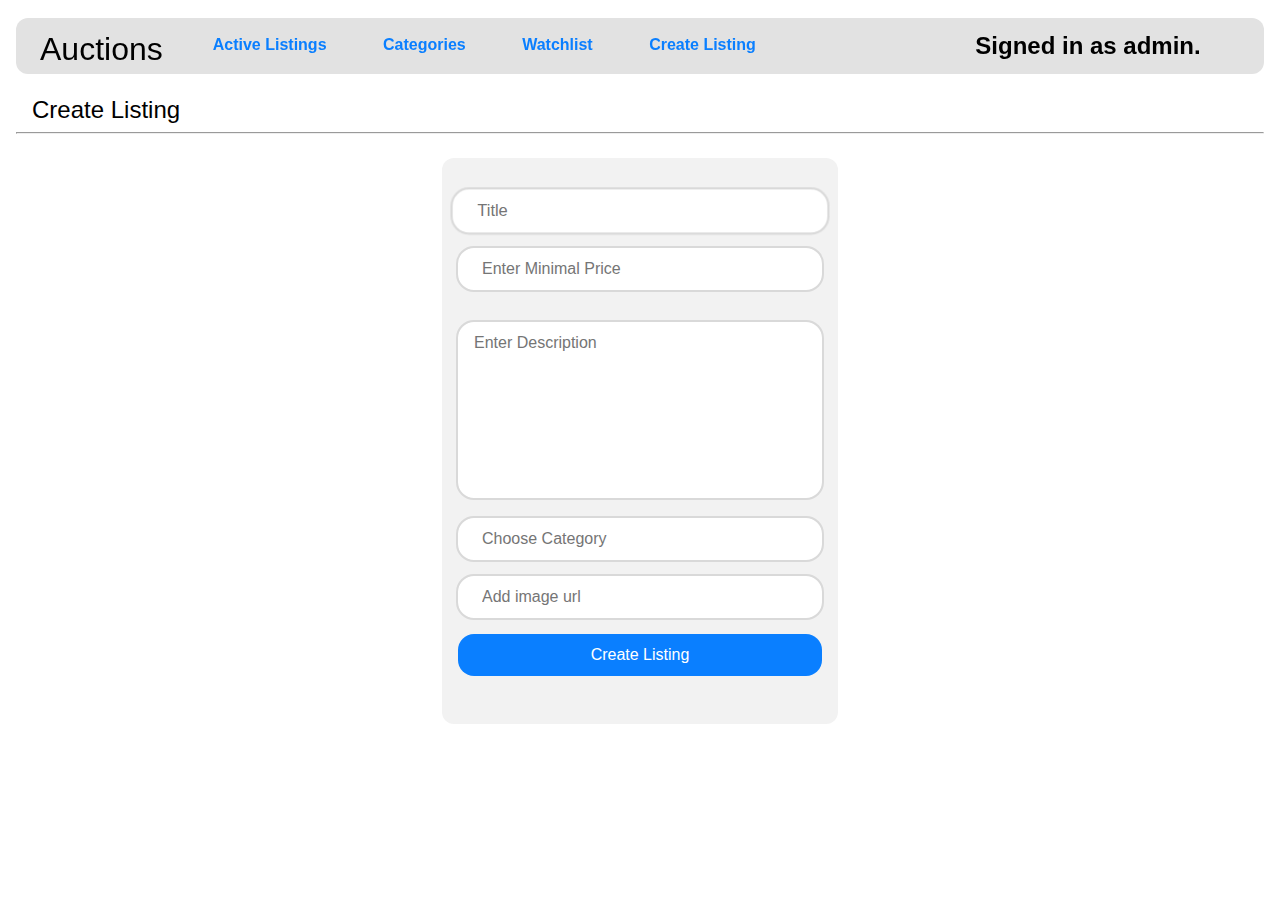
==== create.html @ 3bd66eee "Animations upgrade" ====
<!DOCTYPE html>
<html lang="en">
    <head>
        <title>Auctions</title>
        <meta charset="UTF-8">
        <meta http-equiv="X-UA-Compatible" content="IE=edge">
        <meta name="viewport" content="width=device-width, initial-scale=1.0">
        <link href="styles/styles.css" rel="stylesheet">
    </head>
    <body>
        <div class="nav-bg hide" id="nav-blur"></div>
        <nav id="nav">
            <div class="navbar">
                <h1>Auctions</h1>
                <div class="nav-burger" id="nav-burger">
                    <button onclick="OpenList()">
                        <span></span>
                        <span></span>
                        <span></span>
                    </button>
                </div>
                <ul class="nav">
                    <hr>
                    <li class="nav-item">
                        <a class="nav-link" href="/">Active Listings</a>
                    </li>
                    
                        <li class="nav-item">
                            <a class="nav-link" href="/">Categories</a>
                        </li>
        
                        <li class="nav-item">
                            <a class="nav-link" href="/">Watchlist</a>
                        </li>
        
                        <li class="nav-item">
                            <a class="nav-link" href="/create">Create Listing</a>
                        </li>
                    
                    <hr>
                </ul>
                <div class="nav-message">
                    
                        <div class="nav-message-active"><a href="/logout"><p>Signed in as <strong>admin</strong>. </p><img src="/static/auctions/SignOut.svg" alt=""></a></div>
                    
                </div>
            </div>
        </nav>
        

    <h2 class="title">Create Listing</h2>
    <hr>

    <form action="/create" class="create-form" autocomplete="off" method="post">
        <input type="hidden" name="csrfmiddlewaretoken" value="FhvvlzDaL7K8yLmzliSYatq9e7WBdjI8u5z8JBcuHL1wVJc4XmQLJcMqTl8OjlMo">
        <div class="create-input">
            <input class="form-control" autofocus type="text" name="title" maxlength="64" placeholder="Title" required>
        </div>
        <div class="create-input">
            <input class="form-control" type="number" min="0" name="price" placeholder="Enter Minimal Price" required>
        </div>
        <div class="create-input">
            <textarea class="form-control create-description" type="text" maxlength="128" name="description" placeholder="Enter Description"></textarea>
        </div>
        <div class="create-input">
            <input class="form-control create-category" type="select" list="category" name="category" placeholder="Choose Category">
        </div>
        <div class="create-input">
            <input class="form-control" type="url" name="image" placeholder="Add image url">
        </div>
        <input class="create-submit" type="submit" value="Create Listing">
    </form>

    <datalist id="category">
        <option value="Edge">
        <option value="Firefox">
        <option value="Chrome">
        <option value="Opera">
        <option value="Safari">
    </datalist>

    </body>
    <script src="scripts/scripts.js"></script>
</html>
---- styles/styles.css ----
:root{
    --white: #ffffff;
    --white-95: #f2f2f2;
    --white-90: #e2e2e2;
    --white-85: #D9D9D9;
    --white-50: #808080;
    --white-70: #b2b2b2;
    --blue: #0A7FFF;
    --light-blue: #248DFF;
    --red: #E52E2E;
    --light-red: #FFE0E0;
}
body{
    padding: 0;
    margin: 0;
    font-family: Roboto, sans-serif;
}
.hide{
    visibility: hidden !important; 
    opacity: 0;
}
.show{
    visibility: visible; 
    opacity: 1;
}
textarea, input{
    font-size: 16px;
    margin: 0 16px 16px 16px;
    background-color: var(--white);
    border-radius: 16px;
    padding: 12px 24px;
    border: none;
    width: calc(100% - 80px);
    outline: 2px solid var(--white-85);
    transition: all .2s ease;
}

input[type=submit]{
    background-color: var(--blue);
    color: var(--white);
    font-size: 16px;
    border: none;
    outline: none;
    text-decoration: none;
    padding: 12px 0px;
    margin: 64px 16px 16px 16px;
    margin-top: auto;
    border-radius: 16px;
    cursor: pointer; 
    width: calc(100% - 32px);
    -webkit-tap-highlight-color: transparent;
    transition: all .2s ease;
}
input[type=submit]:active{
    transform: scale(1.03); 
    background-color: var(--light-blue);
}
textarea:focus, input:focus{
    transform: scale(1.03); 
}
form{
    position: relative;
    display: flex;
    flex-direction: column;
    background-color: var(--white-95);
    margin: 8px 16px;
    border-radius: 12px;
    max-width: 396px;
    padding: 32px 0 32px 0;
}
a{
    color: var(--blue);
    font-weight: bold;
    text-decoration: none;
    -webkit-tap-highlight-color: transparent;
}
h2{
    margin: 96px 32px 8px 32px;
    font-weight: normal;
}
nav{
    position: fixed;
    width: calc(100% - 32px);
    top: 0px;
    margin: 18px 16px;
    height: 56px;
    background-color: var(--white-90);
    border-radius: 12px;
    clip-path: polygon(0 0, 100% 0, 100% 100%, 0 100%);
    transition: height 0.5s cubic-bezier(0.4, 0, 0, 1.02);
    z-index: 4;
}
.nav-active{
    height: 416px;
}
.navbar{
    position: absolute;
    width: 100%;
    height: 100%;
}
.navbar h1{
    position: relative;
    float: left;
    margin: 13px 24px;
    padding: 0;
    font-weight: normal;
}
.nav-burger{
    position: relative;
    float: right;
    width: 48px;
    height: 48px;
    margin: 4px 24px;
}
.nav-burger button{
    width: 48px;
    height: 48px;
    border-radius: 50%;
    border: none;
    outline: none;
    background-color: transparent;
}  
.nav-burger button:active{
    background-color: var(--white-85);
}
.nav-burger span{
    top: 12px;
    left: 9px;
    position: absolute;
    width: 28px;
    height: 3px;
    border-radius: 2px;
    background-color: black;
    transition: all 0.4s;
}
.nav-burger span:nth-child(2){
    margin-top: 10px;
    
}
.nav-burger span:nth-child(3){
    margin-top: 20px;
    
}

.nav-active span:nth-child(1){
    top: 22px;
    transform: rotate(135deg);
}
.nav-active span:nth-child(2){
    opacity: 0;
    visibility: hidden;
    transform: rotate(180deg);
}
.nav-active span:nth-child(3){
    margin-top: 10px;
    transform: rotate(225deg);
}
.navbar ul{
    margin: 56px 24px 0 24px;
    padding: 0;
    list-style: none;
}
.navbar hr{
    border-radius: 2px;
    background-color: black;
    margin-bottom: 16px;
}
.navbar .nav-link{
    text-decoration: none;
    color: var(--blue);
    -webkit-tap-highlight-color: transparent;
}
.navbar .nav-item {
    font-size: 24px;
    padding: 8px 24px;
    margin: 8px 0;
    border-radius: 12px;
    transition: all .2s ease;
}
.navbar .nav-item:hover{
    background-color: var(--white-85);
}
.nav-message{
    position: relative;
    font-size: 24px;
    margin: 4px auto;
    max-width: 280px;
    transition: all .2s ease;
    padding: 16px 0;
}
.nav-message-active{
    transition: .2s ease;
}
.nav-message p{
    margin: 8px auto;
}
.nav-message img{
    padding: 12px;
    height: 24px;
    border-radius: 12px;
    -webkit-user-drag: none;
}
.nav-message-active:active, .navbar .nav-item:active{
    transform: scale(0.9);
}
.nav-message a{
    color: black;
    display: flex;
    flex-direction: row;
}
.nav-bg{
    position: fixed;
    top: 0;
    visibility: visible;
    opacity: 1;
    width: 100%;
    height: 100%;
    padding: 0;
    margin: 0;
    background: rgba(0, 0, 0, 0.6);
    z-index: 3;
    transition: all 0.4s ease-in-out;
}
hr{
    margin: 0 16px;
    background-color: black;
}
.grid{
    display: flex;
    flex-direction: row;
    justify-content: space-around;
    flex-wrap: wrap;
    flex-shrink: 1;
}
.card{
    position: relative;
    display: flex;
    flex-direction: column;
    background-color: var(--white-95);
    width: 280px;
    margin: 32px;
    border-radius: 12px;
}
.card-img img{
    width: 216px;
    height: 216px;
    margin: 32px 32px 16px 32px;
    border-radius: 12px;
    border: none;
}
.title{
    margin: 96px 32px 8px 32px;
    font-weight: normal;
}
.card-body{
    height: 288px;
    display: flex;
    text-align: center;
    flex-direction: column;
    justify-content: flex-end;
    margin: 32px 16px 0 16px;
}
.card-body p{
    margin: 4px 0 0 0;
}
.card-title{
    font-weight: bold;
    font-size: 24px;
}
.card-price{
    font-weight: bold;
    font-size: 20px;
}
.card-date{
    color: var(--white-50);
}
.card-button{
    background-color: var(--blue);
    color: var(--white);
    font-size: 16px;
    border: none;
    outline: none;
    text-decoration: none;
    padding: 12px 0px;
    margin: 0 16px 32px 16px;
    margin-top: auto;
    border-radius: 16px;
    font-weight: normal;
    cursor: pointer;   
    
}
.card-button:active{
    transform: scale(1.03); 
    background-color: var(--light-blue);
}
.create-submit{
    margin: 16px;
}
.card-button:active, .listing-submit:active, .create-submit:active{
    background-color: var(--light-blue);
    -webkit-tap-highlight-color: transparent;
}
.card-description{
    overflow-wrap: break-word;
}
.listing-form{
    display: flex;
    flex-direction: column;
}
.listing-image{ 
    width: 196px;
    height: 196px;
    margin: 32px auto 16px auto;
    border-radius: 12px;
}
.listing-description, .listing-price{
    font-size: 20px;
    align-items: left;
    margin: 8px 32px;
    overflow-wrap: break-word;
}
.listing-price{
    text-align: center;
    font-weight: bold;
}
.listing-body, .comment-section{
    position: relative;
    display: flex;
    flex-direction: column;
    background-color: var(--white-95);
    margin: 8px 16px;
    border-radius: 12px;
    max-width: 396px;
}
.listing-text{
    font-size: 20px;
    margin: 16px 16px 8px 16px;
}
.listing-input{
    margin: 8px 16px 16px 16px;
}
.listing-details{
    margin: 0 16px;
    font-size: 20px;
}
.listing-details-list{
    margin-top: 8px;
}
.details-item a{
    color: var(--blue);
    text-decoration: none;
    -webkit-tap-highlight-color: none;
}
.comment-title{
    margin: 8px 32px;
    font-weight: normal;
}
.comment-message{
    margin: 16px;
}
.comment-input{
    margin: 16px;
}
.create-form{
    display: flex;
    flex-direction: column;
    background-color: var(--white-95);
    border-radius: 12px;
}
.create-description{
    width: calc(100% - 64px);
}
.create-description{
    font-family: Roboto, sans-serif;
    word-wrap: break-word;
    word-break: break-all;
    margin: 16px;
    padding: 12px 16px 128px 16px;
    overflow: auto;
    resize: none;
}
.create-category input::-webkit-calendar-picker-indicator{
    display: none;
}
.form-link{
    margin: auto;
}
.form-message{
    position: absolute;
    display: flex;
    justify-content: center;
    flex-direction: column;
    padding: 16px;
    z-index: 2;
    background-color: var(--light-red);
    width: calc(100% - 32px);
    height: 64px;
    bottom: 0;
    margin: 16px;
    padding: 0;
    text-align: center;
    align-items: center;
    vertical-align: middle;
    animation: slide-up .4s cubic-bezier(0.18, 0.89, 0.32, 1.28);
    border-radius: 12px;
    color: var(--red);
}

@keyframes slide-up {
    0% {
        opacity: 0;
        transform: translateY(82px);
    }
    100% {
        opacity: 1;
        transform: translateY(0);
    }
}
.login-message:after {
    content: ' ';
    
}
@media screen and (min-width: 1200px) {
    .nav-burger{
        display: none;
    }
    .navbar{
        display: flex;
        flex-direction: row;
    }
    .nav{
        height: 56px;
    }
    .nav-active{
        height: 56px;
    }
    .navbar ul{
        margin: 18px auto;
        display: inline;
        position: relative;
        float: center;
        width: 100%;
    }
    .nav hr{
        display: none;
    }
    .navbar .nav-item {
        font-size: 16px;
        padding: 8px 24px;
        display: inline;
        margin: 24px 2px;
    }
    .nav-message{
        float: right;
        margin: 18px 0;
        min-width: 280px;
    }
    input[type=submit]:hover{
        background-color: var(--light-blue); 
    }
    .card-button:hover{
        background-color: var(--light-blue);
    }
    .nav-message{
        margin: auto 24px;
        padding: 0;
    }    
    .nav-message p{
        margin: auto;
    }
    .nav-message-active img:hover{
        background-color: var(--white-85);
    }
    form{
        margin: 24px auto;
    }
}
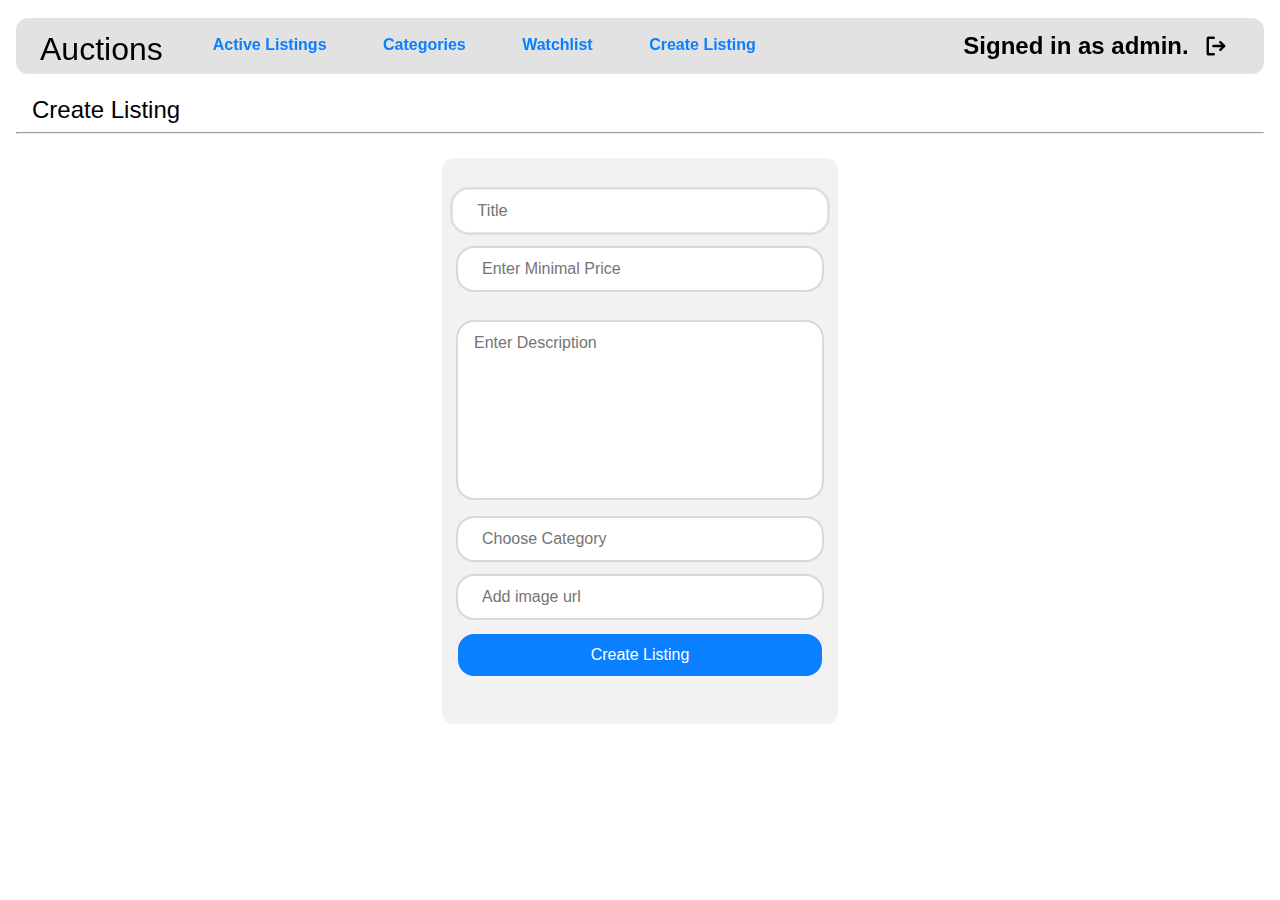
==== commit 9d96f410: "last animations update" ====
--- a/create.html
+++ b/create.html
@@ -41,7 +41,7 @@
                 </ul>
                 <div class="nav-message">
                     
-                        <div class="nav-message-active"><a href="/logout"><p>Signed in as <strong>admin</strong>. </p><img src="/static/auctions/SignOut.svg" alt=""></a></div>
+                        <div class="nav-message-active"><a href="/logout"><p>Signed in as <strong>admin</strong>. </p><img src="gallery/SignOut.svg" alt=""></a></div>
                     
                 </div>
             </div>
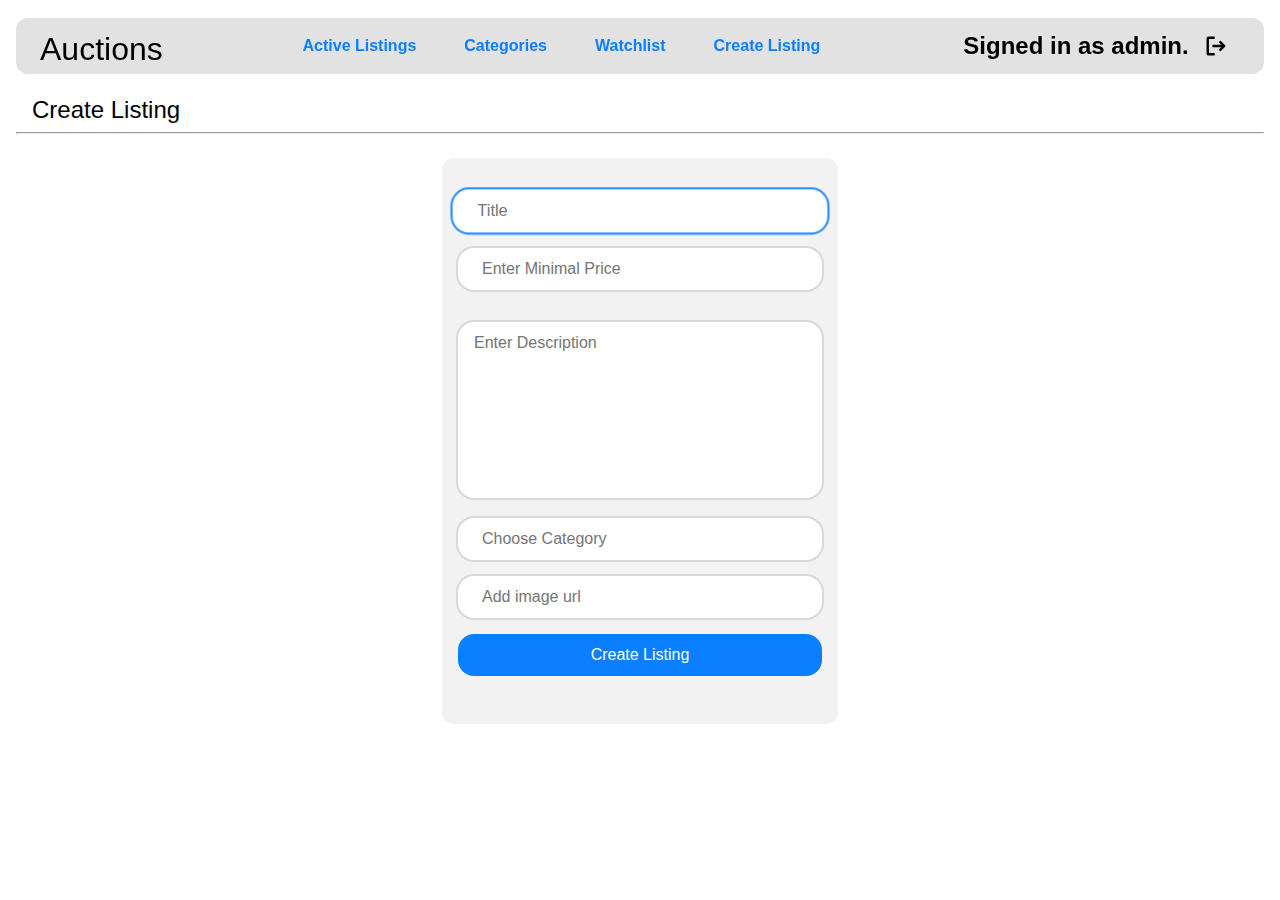
==== commit 5b96b5c5: "app/remove adress bar" ====
--- a/create.html
+++ b/create.html
@@ -6,6 +6,7 @@
         <meta http-equiv="X-UA-Compatible" content="IE=edge">
         <meta name="viewport" content="width=device-width, initial-scale=1.0">
         <link href="styles/styles.css" rel="stylesheet">
+        <meta name="mobile-web-app-capable" content="yes">
     </head>
     <body>
         <div class="nav-bg hide" id="nav-blur"></div>
@@ -22,7 +23,7 @@
                 <ul class="nav">
                     <hr>
                     <li class="nav-item">
-                        <a class="nav-link" href="/">Active Listings</a>
+                        <a class="nav-link" href="index.html">Active Listings</a>
                     </li>
                     
                         <li class="nav-item">
@@ -34,14 +35,14 @@
                         </li>
         
                         <li class="nav-item">
-                            <a class="nav-link" href="/create">Create Listing</a>
+                            <a class="nav-link" href="create.html">Create Listing</a>
                         </li>
                     
                     <hr>
                 </ul>
                 <div class="nav-message">
                     
-                        <div class="nav-message-active"><a href="/logout"><p>Signed in as <strong>admin</strong>. </p><img src="gallery/SignOut.svg" alt=""></a></div>
+                        <div class="nav-message-active"><a href="index.html"><p>Signed in as <strong>admin</strong>. </p><img src="gallery/SignOut.svg" alt=""></a></div>
                     
                 </div>
             </div>
@@ -51,7 +52,7 @@
     <h2 class="title">Create Listing</h2>
     <hr>
 
-    <form action="/create" class="create-form" autocomplete="off" method="post">
+    <form action="index.html" class="create-form" autocomplete="off" method="post">
         <input type="hidden" name="csrfmiddlewaretoken" value="FhvvlzDaL7K8yLmzliSYatq9e7WBdjI8u5z8JBcuHL1wVJc4XmQLJcMqTl8OjlMo">
         <div class="create-input">
             <input class="form-control" autofocus type="text" name="title" maxlength="64" placeholder="Title" required>
--- a/styles/styles.css
+++ b/styles/styles.css
@@ -9,11 +9,23 @@
     --light-blue: #248DFF;
     --red: #E52E2E;
     --light-red: #FFE0E0;
+    --light-green: #23A617;
 }
 body{
     padding: 0;
     margin: 0;
     font-family: Roboto, sans-serif;
+    -webkit-user-select: none;
+    user-select: none;
+    -webkit-user-drag: none;
+}
+::selection{
+    color: var(--white);
+    background-color: var(--blue);
+}
+button{
+    cursor: pointer;
+    -webkit-tap-highlight-color: transparent;
 }
 .hide{
     visibility: hidden !important; 
@@ -52,11 +64,15 @@
     transition: all .2s ease;
 }
 input[type=submit]:active{
-    transform: scale(1.03); 
+    transform: scale(0.97); 
     background-color: var(--light-blue);
 }
 textarea:focus, input:focus{
     transform: scale(1.03); 
+    outline-color: var(--light-blue);
+}
+input[type="email"]:invalid:not(:focus):not(:placeholder-shown){
+    outline-color: var(--red);
 }
 form{
     position: relative;
@@ -73,6 +89,7 @@
     font-weight: bold;
     text-decoration: none;
     -webkit-tap-highlight-color: transparent;
+    outline-color: var(--light-blue);
 }
 h2{
     margin: 96px 32px 8px 32px;
@@ -119,9 +136,10 @@
     border: none;
     outline: none;
     background-color: transparent;
+    transition: transform 0.2s ease;
 }  
 .nav-burger button:active{
-    background-color: var(--white-85);
+    transform: scale(0.5);
 }
 .nav-burger span{
     top: 12px;
@@ -175,7 +193,7 @@
     padding: 8px 24px;
     margin: 8px 0;
     border-radius: 12px;
-    transition: all .2s ease;
+    transition: transform .2s ease;
 }
 .navbar .nav-item:hover{
     background-color: var(--white-85);
@@ -184,7 +202,7 @@
     position: relative;
     font-size: 24px;
     margin: 4px auto;
-    max-width: 280px;
+    width: 280px;
     transition: all .2s ease;
     padding: 16px 0;
 }
@@ -228,7 +246,7 @@
 .grid{
     display: flex;
     flex-direction: row;
-    justify-content: space-around;
+    justify-content: space-evenly;
     flex-wrap: wrap;
     flex-shrink: 1;
 }
@@ -259,6 +277,8 @@
     flex-direction: column;
     justify-content: flex-end;
     margin: 32px 16px 0 16px;
+    -webkit-user-select: text;
+    user-select: text;
 }
 .card-body p{
     margin: 4px 0 0 0;
@@ -287,10 +307,12 @@
     border-radius: 16px;
     font-weight: normal;
     cursor: pointer;   
-    
+    transition: transform .2s ease;
+    -webkit-user-select: none;
+    user-select: none;
 }
 .card-button:active{
-    transform: scale(1.03); 
+    transform: scale(0.9); 
     background-color: var(--light-blue);
 }
 .create-submit{
@@ -306,6 +328,9 @@
 .listing-form{
     display: flex;
     flex-direction: column;
+    -webkit-user-select: text;
+    user-select: text;
+    background-color: var(--white);
 }
 .listing-image{ 
     width: 196px;
@@ -420,13 +445,14 @@
     content: ' ';
     
 }
-@media screen and (min-width: 1200px) {
+@media screen and (min-width: 1100px) {
     .nav-burger{
         display: none;
     }
     .navbar{
         display: flex;
         flex-direction: row;
+        justify-content: space-between;
     }
     .nav{
         height: 56px;
@@ -435,11 +461,12 @@
         height: 56px;
     }
     .navbar ul{
-        margin: 18px auto;
-        display: inline;
+        margin: 0;
+        display: flex;
+        flex-direction: row;
+        justify-content:center;
         position: relative;
         float: center;
-        width: 100%;
     }
     .nav hr{
         display: none;
@@ -448,7 +475,7 @@
         font-size: 16px;
         padding: 8px 24px;
         display: inline;
-        margin: 24px 2px;
+        margin: auto;
     }
     .nav-message{
         float: right;
@@ -465,6 +492,9 @@
         margin: auto 24px;
         padding: 0;
     }    
+    .nav-message a:hover{
+        text-decoration: none;
+    }
     .nav-message p{
         margin: auto;
     }
@@ -474,4 +504,13 @@
     form{
         margin: 24px auto;
     }
-}+    a:hover{
+        text-decoration: underline;
+    }
+    .card-button:hover{
+        text-decoration: none;
+    }
+    .nav-bg{
+        display: none;
+    }
+}
